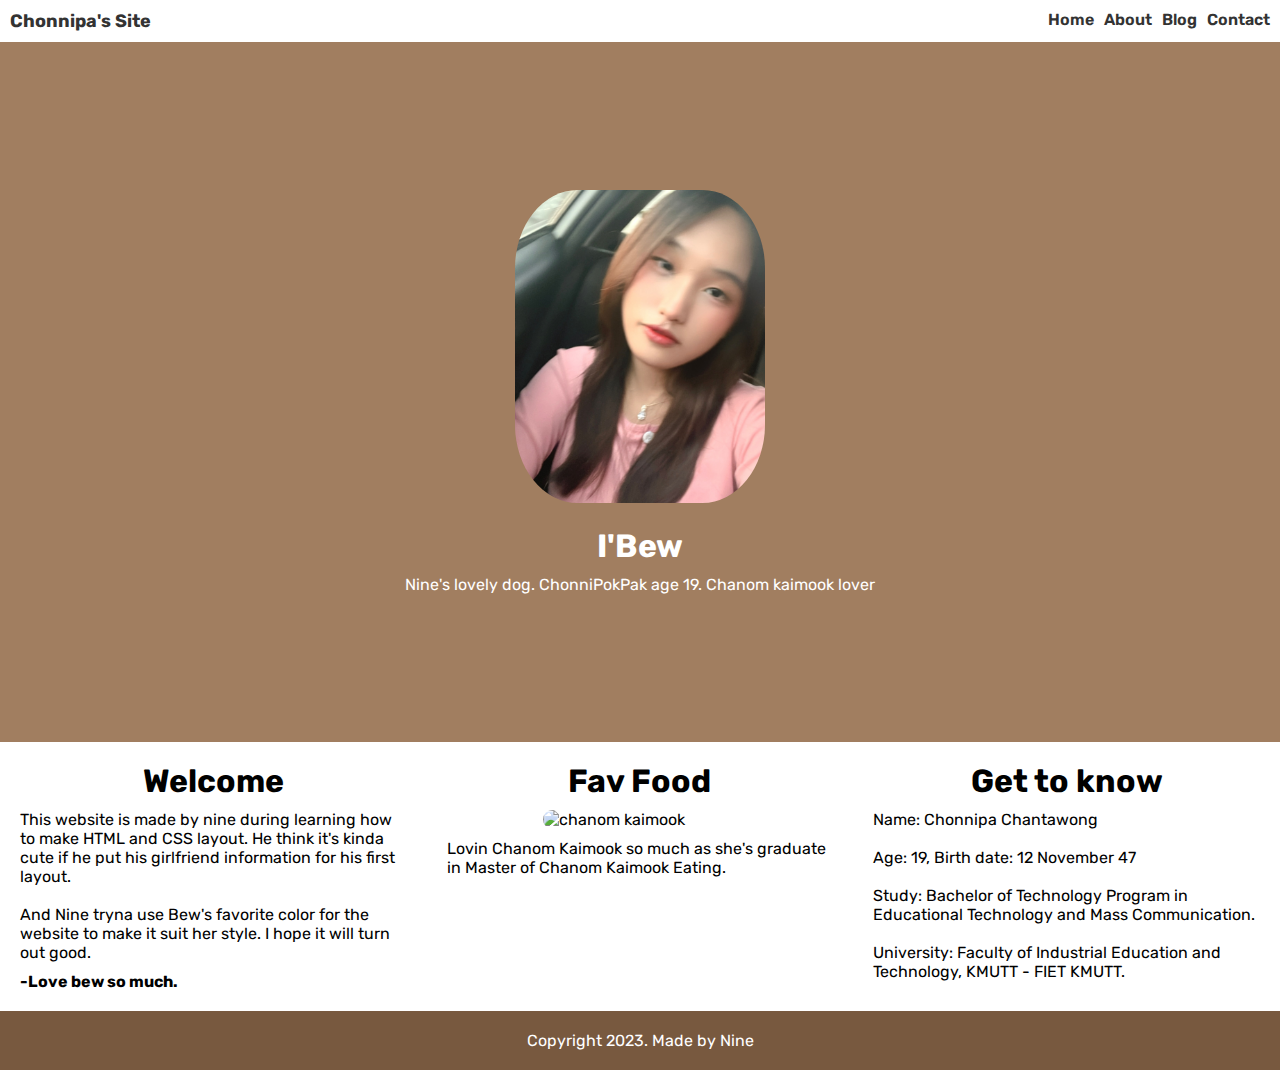
==== index.html @ 60ab0121 "init" ====
<!DOCTYPE html>
<html lang="en">
<head>
    <meta charset="UTF-8">
    <meta name="viewport" content="width=device-width, initial-scale=1.0">
    <title>HTML CSS Layout</title>

    <link rel="stylesheet" href="css/style.css">
    <link href='https://fonts.googleapis.com/css?family=Rubik' rel='stylesheet'>
</head>
<body>

    <!-- Nav Section -->
    <nav>
        <div class="logo">
            <a href="#">Chonnipa's Site</a>
        </div>
        <ul class="menu">
            <li><a href="#">Home</a></li>
            <li><a href="#">About</a></li>
            <li><a href="#">Blog</a></li>
            <li><a href="#">Contact</a></li>
        </ul>
    </nav>
    <!-- Nav Section -->

    <!-- Banner Start -->
    <section class="banner">
        <div class="banner-info">
            <img src="Bew.jpg" alt="">
            <h1>I'Bew</h1>
            <p>Nine's lovely dog. ChonniPokPak age 19. Chanom kaimook lover</p>
        </div>
    </section>
    <!-- Banner End -->

    <!-- Main Start -->
    <main>
        <div>
            <h3>Welcome</h3>
            <p>This website is made by nine during learning how to make HTML and CSS layout. He think it's kinda cute if he put his girlfriend information for his first layout.<br><br> And Nine tryna use Bew's favorite color for the website to make it suit her style. I hope it will turn out good.</p>
            <p style="font-weight: bold;">-Love bew so much.</p>
        </div>
        <div>
            <h3>Fav Food</h3>
            <img src="https://media.istockphoto.com/id/1156913677/th/%E0%B9%80%E0%B8%A7%E0%B8%84%E0%B9%80%E0%B8%95%E0%B8%AD%E0%B8%A3%E0%B9%8C/%E0%B8%8A%E0%B8%B2%E0%B9%82%E0%B8%9A%E0%B8%9A%E0%B8%B2%E0%B9%81%E0%B8%AA%E0%B8%99%E0%B8%AD%E0%B8%A3%E0%B9%88%E0%B8%AD%E0%B8%A2.jpg?s=612x612&w=0&k=20&c=kHS8I_0zuybF1RbyQsq_ptwcJW4Ve4smOhQ-jyLJZgM=" alt="chanom kaimook">
            <p>Lovin Chanom Kaimook so much as she's graduate in Master of Chanom Kaimook Eating.</p>
        </div>
        <div>
            <h3>Get to know</h3>
            <p>Name: Chonnipa Chantawong<br><br> Age: 19, Birth date: 12 November 47<br><br> Study: Bachelor of Technology Program in Educational Technology and Mass Communication.<br><br> University: Faculty of Industrial Education and Technology, KMUTT - FIET KMUTT.</p>
        </div>
    </main>
    <!-- Main End -->

    <!-- Footer start -->
    <footer>
        <p>Copyright 2023. Made by Nine</p>
    </footer>
    <!-- Footer end -->

</body>
</html>
---- css/style.css ----
*{
    margin: 0;
    padding: 0;
    box-sizing: border-box;
    font-family: 'Rubik';
}

nav{
    display: flex;
    justify-content: space-between;
    /* border: 1px solid red; */
    padding: 10px;
}

.logo a{
    text-decoration: none;
    color: #333;
    font-weight: bold;
    font-size: 18px;
}

.menu{
    display: flex;
    list-style: none;
}

.menu li {
    margin-left: 10px;
}

.menu li a {
    text-decoration: none;
    color: #333;
    font-weight: 600;
}

.banner {
    background-color: #a17e60
    ;
    color: #fff;
    height: 700px;
    display: flex;
    justify-content: center;
    align-items: center;
}

.banner h1 {
    margin-top: 20px;
}

.banner-info p {
    margin-top: 10px;
}

.banner-info {
    text-align: center;
}

.banner-info img {
    width: 250px;
    border-radius: 25%;
}

main {
    display: grid;
    grid-template-columns: repeat(3, 1fr);
}

main div {
    padding: 20px;
}

main div h3 {
    text-align: center;
    font-size: xx-large;
}

main div p {
    margin-top: 10px;
}

main div img{
    width: 50%;
    margin-top: 10px;
    border-radius: 20px;
    display: block;
    margin-left: auto;
    margin-right: auto;
    /* display: flex; */
    /* align-items: center; */
}

footer {
    background-color:  #78593f;
    color: #fff;
    padding: 20px;
    text-align: center;
}
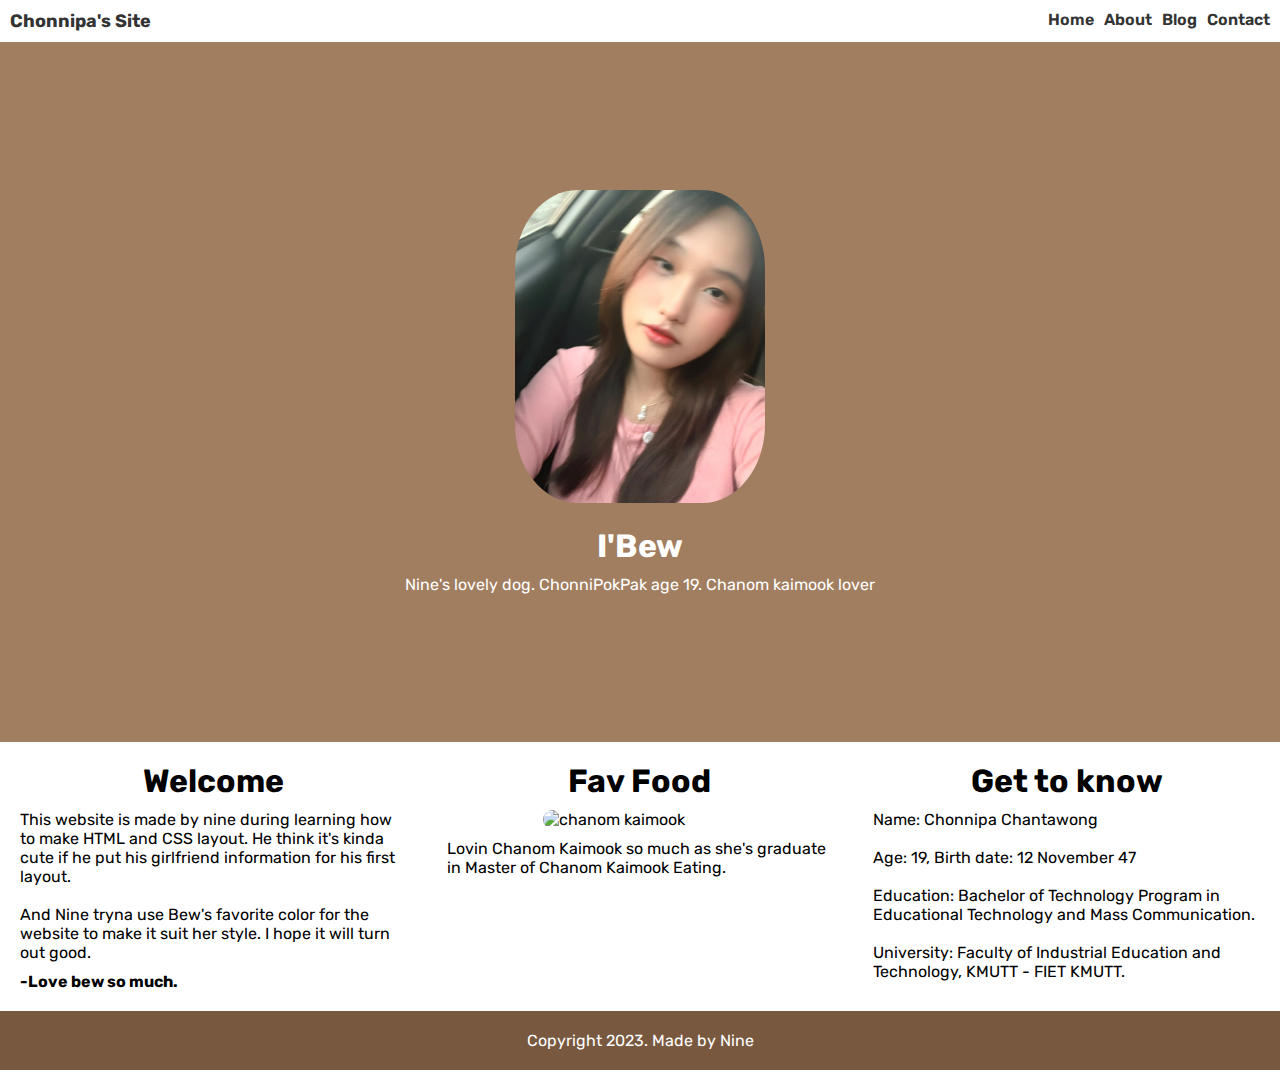
==== commit 187925a5: "modifyText" ====
--- a/index.html
+++ b/index.html
@@ -48,7 +48,7 @@
         </div>
         <div>
             <h3>Get to know</h3>
-            <p>Name: Chonnipa Chantawong<br><br> Age: 19, Birth date: 12 November 47<br><br> Study: Bachelor of Technology Program in Educational Technology and Mass Communication.<br><br> University: Faculty of Industrial Education and Technology, KMUTT - FIET KMUTT.</p>
+            <p>Name: Chonnipa Chantawong<br><br> Age: 19, Birth date: 12 November 47<br><br> Education: Bachelor of Technology Program in Educational Technology and Mass Communication.<br><br> University: Faculty of Industrial Education and Technology, KMUTT - FIET KMUTT.</p>
         </div>
     </main>
     <!-- Main End -->
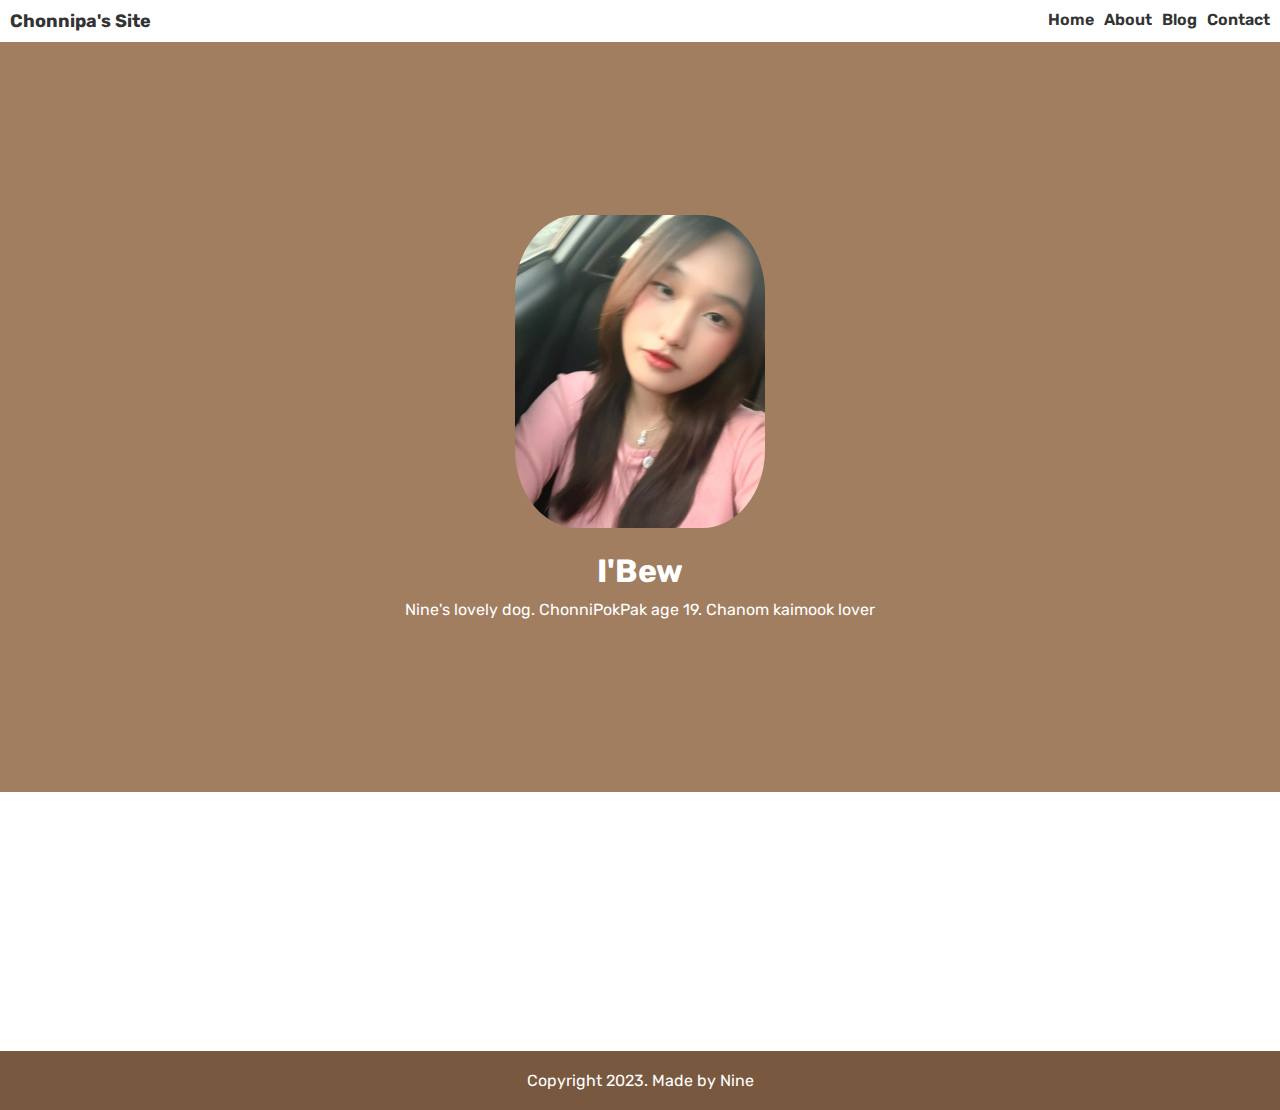
==== commit 52601e65: "fixCSS" ====
--- a/index.html
+++ b/index.html
@@ -3,7 +3,7 @@
 <head>
     <meta charset="UTF-8">
     <meta name="viewport" content="width=device-width, initial-scale=1.0">
-    <title>HTML CSS Layout</title>
+    <title>Bew's info, HTML CSS Layout</title>
 
     <link rel="stylesheet" href="css/style.css">
     <link href='https://fonts.googleapis.com/css?family=Rubik' rel='stylesheet'>
@@ -41,12 +41,12 @@
             <p>This website is made by nine during learning how to make HTML and CSS layout. He think it's kinda cute if he put his girlfriend information for his first layout.<br><br> And Nine tryna use Bew's favorite color for the website to make it suit her style. I hope it will turn out good.</p>
             <p style="font-weight: bold;">-Love bew so much.</p>
         </div>
-        <div>
+        <div style="animation-delay: 1.75s;">
             <h3>Fav Food</h3>
             <img src="https://media.istockphoto.com/id/1156913677/th/%E0%B9%80%E0%B8%A7%E0%B8%84%E0%B9%80%E0%B8%95%E0%B8%AD%E0%B8%A3%E0%B9%8C/%E0%B8%8A%E0%B8%B2%E0%B9%82%E0%B8%9A%E0%B8%9A%E0%B8%B2%E0%B9%81%E0%B8%AA%E0%B8%99%E0%B8%AD%E0%B8%A3%E0%B9%88%E0%B8%AD%E0%B8%A2.jpg?s=612x612&w=0&k=20&c=kHS8I_0zuybF1RbyQsq_ptwcJW4Ve4smOhQ-jyLJZgM=" alt="chanom kaimook">
             <p>Lovin Chanom Kaimook so much as she's graduate in Master of Chanom Kaimook Eating.</p>
         </div>
-        <div>
+        <div style="animation-delay: 3s;">
             <h3>Get to know</h3>
             <p>Name: Chonnipa Chantawong<br><br> Age: 19, Birth date: 12 November 47<br><br> Education: Bachelor of Technology Program in Educational Technology and Mass Communication.<br><br> University: Faculty of Industrial Education and Technology, KMUTT - FIET KMUTT.</p>
         </div>
--- a/css/style.css
+++ b/css/style.css
@@ -1,9 +1,22 @@
-
 *{
     margin: 0;
     padding: 0;
     box-sizing: border-box;
     font-family: 'Rubik';
+}
+
+html, body {
+    overflow-x: hidden;
+}
+
+/* Hide scrollbar for Firefox */
+body {
+    scrollbar-width: none;
+}
+
+/* Hide scrollbar for WebKit browsers (Chrome, Safari) */
+body::-webkit-scrollbar {
+    display: none;
 }
 
 nav{
@@ -39,7 +52,7 @@
     background-color: #a17e60
     ;
     color: #fff;
-    height: 700px;
+    height: 750px;
     display: flex;
     justify-content: center;
     align-items: center;
@@ -55,6 +68,7 @@
 
 .banner-info {
     text-align: center;
+    animation: fadeIn 1.5s ease-in both;
 }
 
 .banner-info img {
@@ -68,7 +82,25 @@
 }
 
 main div {
-    padding: 20px;
+    padding-top: 20px;
+    padding-bottom: 20px;
+    padding-left: 5px;
+    padding-right: 5px;
+    animation: slideInRight 1s ease-in-out forwards;
+    opacity: 0; /* Initially hide the divs */
+}
+
+/* Delay animation for each div */
+main div:nth-child(1) {
+    animation-delay: 0.5s;
+}
+
+main div:nth-child(2) {
+    animation-delay: 1.5s;
+}
+
+main div:nth-child(3) {
+    animation-delay: 2.5s;
 }
 
 main div h3 {
@@ -96,4 +128,37 @@
     color: #fff;
     padding: 20px;
     text-align: center;
+}
+
+@keyframes fadeIn {
+	from {
+		opacity: 0;
+		transform: translate3d(0, -20%, 0);
+	}
+	to {
+		opacity: 1;
+		transform: translate3d(0, 0, 0);
+	}
+}
+
+@keyframes MainfadeIn {
+	from {
+		opacity: 0;
+		transform: translate3d(-10%, 0, 0);
+	}
+	to {
+		opacity: 1;
+		transform: translate3d(0, 0, 0);
+	}
+}
+
+@keyframes slideInRight {
+    0% {
+        opacity: 0;
+        transform: translateX(-25%);
+    }
+    100% {
+        opacity: 1;
+        transform: translateX(0);
+    }
 }